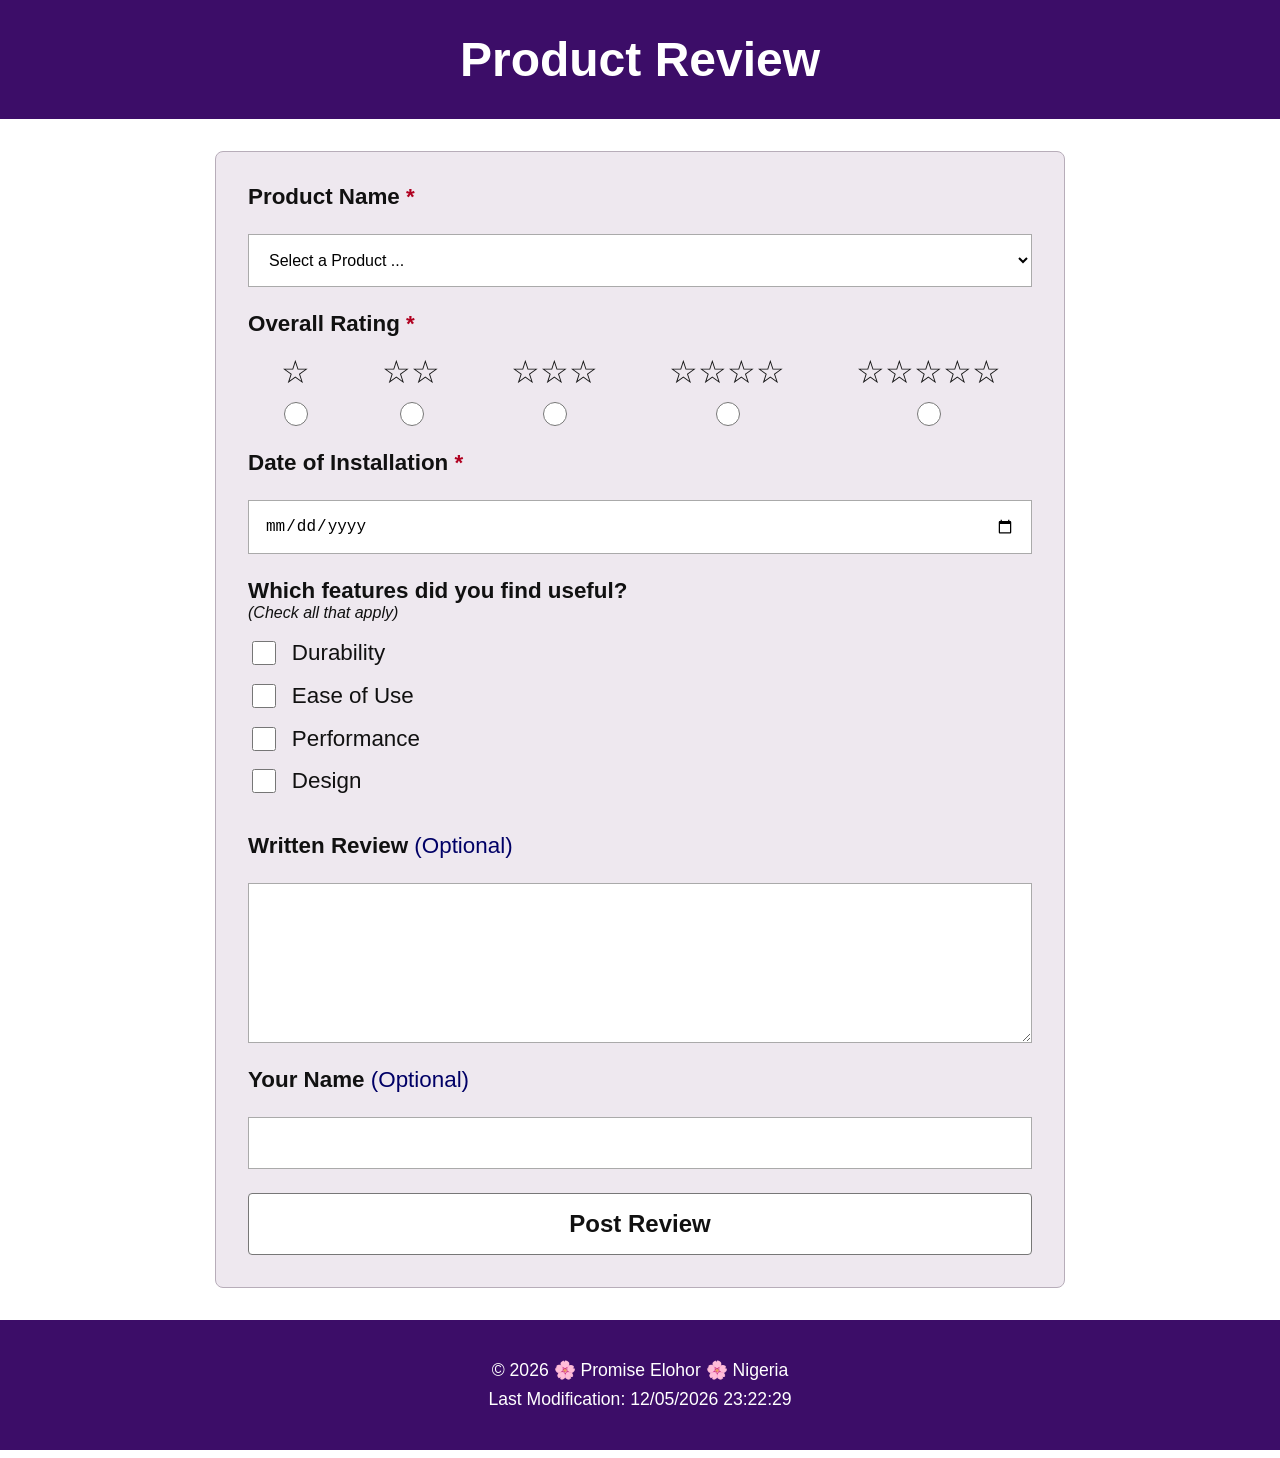
==== form.html @ f1464d0f "Complete W05 Product Review Form" ====
<!DOCTYPE html>
<html lang="en">
<head>
    <meta charset="UTF-8">
    <meta name="viewport" content="width=device-width, initial-scale=1.0">
    <meta name="description" content="WDD 131 Product Review Form">
    <meta name="author" content="Promise Elohor">
    <title>Product Review</title>
    <link rel="stylesheet" href="styles/form.css">
    <script src="scripts/form.js" defer></script>
</head>

<body>

    <header>
        <h1>Product Review</h1>
    </header>

    <main>
        <form method="get" action="review.html">

            <label for="product">
                Product Name <span class="required">*</span>
            </label>

            <select id="product" name="product" required>
                <option value="" disabled selected>
                    Select a Product ...
                </option>
            </select>

            <fieldset>
                <legend>
                    Overall Rating <span class="required">*</span>
                </legend>

                <div class="rating">

                    <label for="rating1">
                        <span>☆</span>
                        <input
                            type="radio"
                            id="rating1"
                            name="rating"
                            value="1"
                            required
                        >
                    </label>

                    <label for="rating2">
                        <span>☆☆</span>
                        <input
                            type="radio"
                            id="rating2"
                            name="rating"
                            value="2"
                        >
                    </label>

                    <label for="rating3">
                        <span>☆☆☆</span>
                        <input
                            type="radio"
                            id="rating3"
                            name="rating"
                            value="3"
                        >
                    </label>

                    <label for="rating4">
                        <span>☆☆☆☆</span>
                        <input
                            type="radio"
                            id="rating4"
                            name="rating"
                            value="4"
                        >
                    </label>

                    <label for="rating5">
                        <span>☆☆☆☆☆</span>
                        <input
                            type="radio"
                            id="rating5"
                            name="rating"
                            value="5"
                        >
                    </label>

                </div>
            </fieldset>

            <label for="installDate">
                Date of Installation <span class="required">*</span>
            </label>

            <input
                type="date"
                id="installDate"
                name="installDate"
                required
            >

            <fieldset>

                <legend>
                    Which features did you find useful?
                    <em>(Check all that apply)</em>
                </legend>

                <label class="checkbox-label" for="durability">
                    <input
                        type="checkbox"
                        id="durability"
                        name="features"
                        value="Durability"
                    >
                    Durability
                </label>

                <label class="checkbox-label" for="ease">
                    <input
                        type="checkbox"
                        id="ease"
                        name="features"
                        value="Ease of Use"
                    >
                    Ease of Use
                </label>

                <label class="checkbox-label" for="performance">
                    <input
                        type="checkbox"
                        id="performance"
                        name="features"
                        value="Performance"
                    >
                    Performance
                </label>

                <label class="checkbox-label" for="design">
                    <input
                        type="checkbox"
                        id="design"
                        name="features"
                        value="Design"
                    >
                    Design
                </label>

            </fieldset>

            <label for="writtenReview">
                Written Review
                <span class="optional">(Optional)</span>
            </label>

            <textarea
                id="writtenReview"
                name="writtenReview"
                rows="7"
            ></textarea>

            <label for="userName">
                Your Name
                <span class="optional">(Optional)</span>
            </label>

            <input
                type="text"
                id="userName"
                name="userName"
            >

            <input
                type="submit"
                value="Post Review"
            >

        </form>
    </main>

    <footer>

        <p>
            &copy;
            <span id="currentyear"></span>
            🌸 Promise Elohor 🌸 Nigeria
        </p>

        <p>
            Last Modification:
            <span id="lastModified"></span>
        </p>

    </footer>

</body>
</html>
---- styles/form.css ----
* {
    box-sizing: border-box;
}

body {
    margin: 0;
    font-family: Arial, sans-serif;
    background-color: white;
    color: #111;
}

/* HEADER */

header {
    background-color: #3c0d68;
    color: white;
    text-align: center;
    padding: 2rem 1rem;
}

header h1 {
    margin: 0;
    font-size: 2.5rem;
}

/* MAIN FORM */

main {
    max-width: 850px;
    margin: 2rem auto;
    padding: 1.5rem;
    background-color: #eee8ef;
    border: 1px solid #b7adb9;
    border-radius: 8px;
}

form {
    display: grid;
    gap: 1.2rem;
}

/* LABELS */

label,
legend {
    font-weight: bold;
    font-size: 1.2rem;
}

/* REQUIRED FIELD INDICATOR */

.required {
    color: #b00020;
    font-weight: bold;
}

/* SELECT AND INPUTS */

select,
input[type="date"],
input[type="text"],
textarea {
    width: 100%;
    padding: 1rem;
    border: 1px solid #aaa;
    background-color: white;
    font-size: 1rem;
}

select,
input[type="date"],
input[type="text"] {
    min-height: 3.2rem;
}

textarea {
    resize: vertical;
}

/* FIELDSETS */

fieldset {
    border: none;
    padding: 0;
    margin: 0;
}

legend {
    padding: 0;
    margin-bottom: 1rem;
}

legend em {
    display: block;
    font-weight: normal;
    font-size: 1rem;
}

/* RATING */

.rating {
    display: flex;
    justify-content: space-between;
    gap: 0.5rem;
}

.rating label {
    display: flex;
    flex-direction: column;
    align-items: center;
    gap: 0.5rem;
    cursor: pointer;
}

.rating span {
    font-size: 1.8rem;
    font-weight: normal;
}

.rating input {
    width: 1.5rem;
    height: 1.5rem;
}

/* CHECKBOXES */

.checkbox-label {
    display: flex;
    align-items: center;
    gap: 0.8rem;
    margin-bottom: 0.8rem;
    font-weight: normal;
}

.checkbox-label input {
    width: 1.5rem;
    height: 1.5rem;
}

/* OPTIONAL TEXT */

.optional {
    color: #000066;
    font-weight: normal;
}

/* SUBMIT BUTTON */

input[type="submit"] {
    width: 100%;
    padding: 1rem;
    border: 1px solid #777;
    border-radius: 4px;
    background-color: white;
    color: #111;
    font-size: 1.5rem;
    font-weight: bold;
    cursor: pointer;
}

input[type="submit"]:hover {
    background-color: #3c0d68;
    color: white;
}

/* FOOTER */

footer {
    background-color: #3c0d68;
    color: white;
    text-align: center;
    padding: 2rem 1rem;
    margin-top: 2rem;
}

footer p {
    margin: 0.5rem;
}

/* REVIEW CONFIRMATION PAGE */

.confirmation {
    text-align: center;
    min-height: 350px;
    display: flex;
    align-items: center;
    justify-content: center;
}

.confirmation h2 {
    font-size: 2rem;
}

.button {
    display: inline-block;
    margin-top: 1rem;
    padding: 1rem 1.5rem;
    background-color: #3c0d68;
    color: white;
    text-decoration: none;
    border-radius: 5px;
    font-weight: bold;
}

.button:hover {
    background-color: #260840;
}

/* DESKTOP */

@media screen and (min-width: 768px) {

    header h1 {
        font-size: 3rem;
    }

    main {
        padding: 2rem;
    }

    form {
        gap: 1.5rem;
    }

    label,
    legend {
        font-size: 1.4rem;
    }

    .rating {
        justify-content: space-around;
    }

    .rating span {
        font-size: 2rem;
    }

    footer {
        font-size: 1.1rem;
    }
}
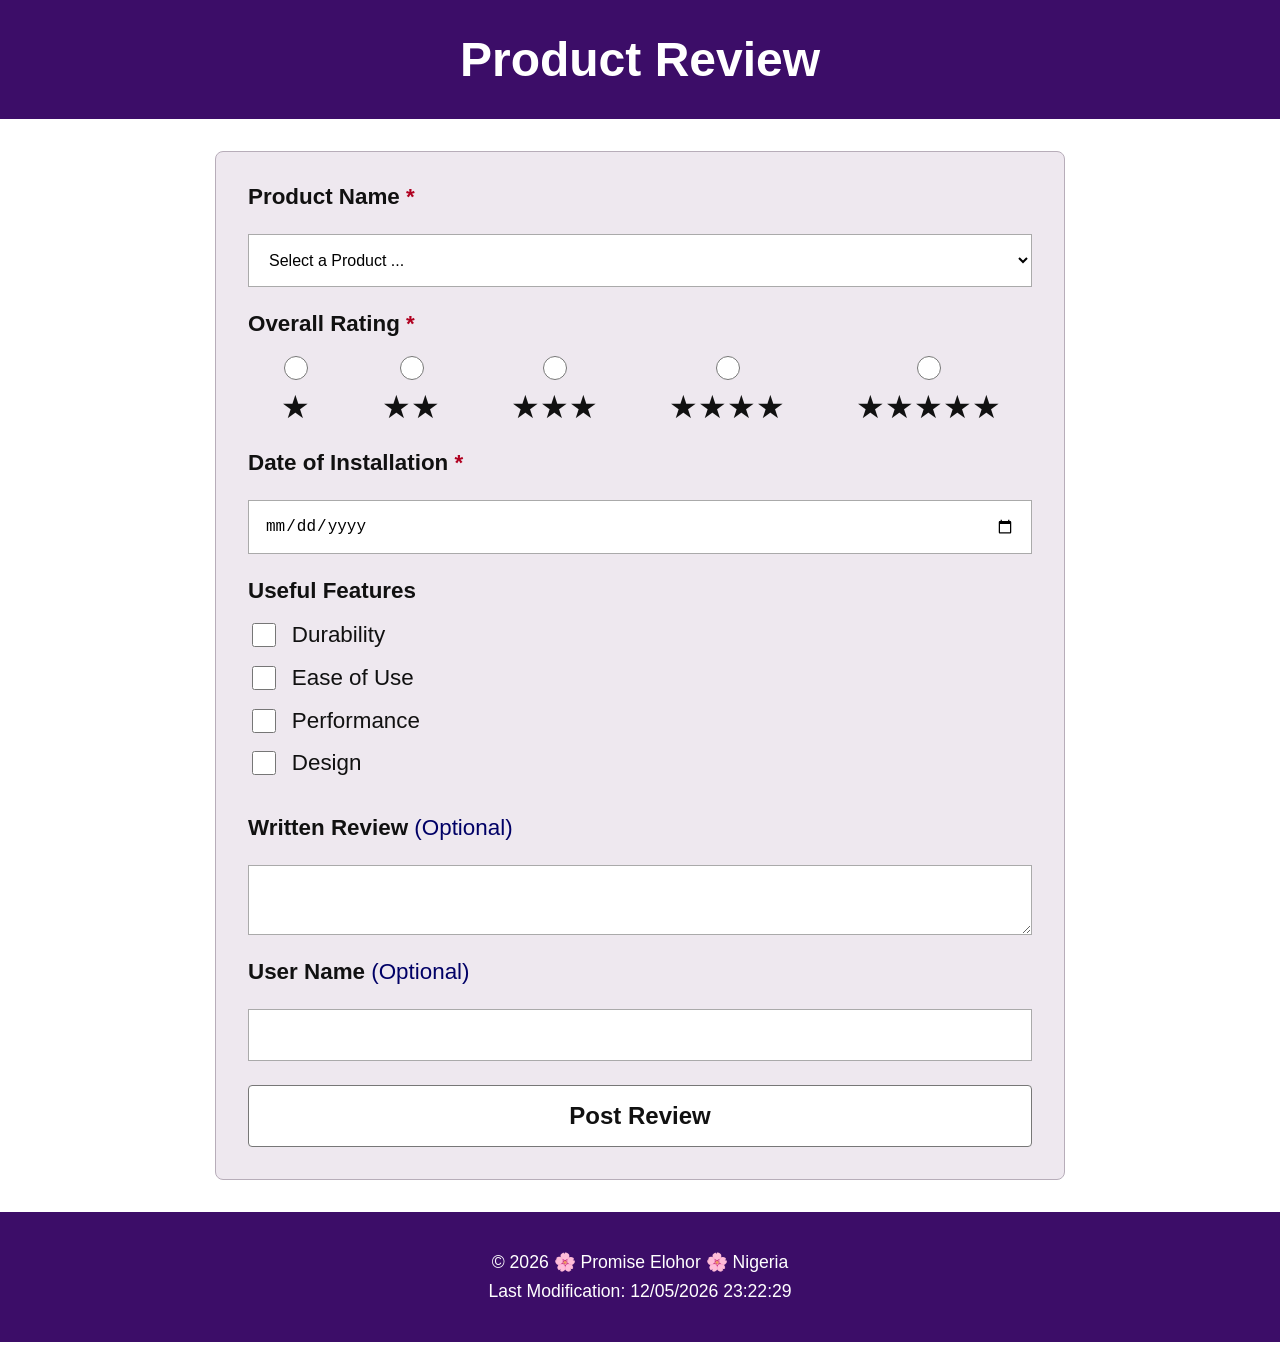
==== commit 9f68a1d0: "Fix form audit requirements" ====
--- a/form.html
+++ b/form.html
@@ -1,9 +1,9 @@
 <!DOCTYPE html>
-<html lang="en">
+<html lang="en-US">
 <head>
     <meta charset="UTF-8">
     <meta name="viewport" content="width=device-width, initial-scale=1.0">
-    <meta name="description" content="WDD 131 Product Review Form">
+    <meta name="description" content="WDD 131 Product Review Form for submitting and tracking reviews of products, ratings, installation dates, and useful features.">
     <meta name="author" content="Promise Elohor">
     <title>Product Review</title>
     <link rel="stylesheet" href="styles/form.css">
@@ -19,16 +19,17 @@
     <main>
         <form method="get" action="review.html">
 
+            <!-- Product Name -->
             <label for="product">
                 Product Name <span class="required">*</span>
             </label>
 
             <select id="product" name="product" required>
-                <option value="" disabled selected>
-                    Select a Product ...
-                </option>
+                <option value="" disabled selected>Select a Product ...</option>
             </select>
 
+
+            <!-- Overall Rating -->
             <fieldset>
                 <legend>
                     Overall Rating <span class="required">*</span>
@@ -37,59 +38,35 @@
                 <div class="rating">
 
                     <label for="rating1">
-                        <span>☆</span>
-                        <input
-                            type="radio"
-                            id="rating1"
-                            name="rating"
-                            value="1"
-                            required
-                        >
+                        <input type="radio" id="rating1" name="rating" value="1" required>
+                        <span>★</span>
                     </label>
 
                     <label for="rating2">
-                        <span>☆☆</span>
-                        <input
-                            type="radio"
-                            id="rating2"
-                            name="rating"
-                            value="2"
-                        >
+                        <input type="radio" id="rating2" name="rating" value="2" required>
+                        <span>★★</span>
                     </label>
 
                     <label for="rating3">
-                        <span>☆☆☆</span>
-                        <input
-                            type="radio"
-                            id="rating3"
-                            name="rating"
-                            value="3"
-                        >
+                        <input type="radio" id="rating3" name="rating" value="3" required>
+                        <span>★★★</span>
                     </label>
 
                     <label for="rating4">
-                        <span>☆☆☆☆</span>
-                        <input
-                            type="radio"
-                            id="rating4"
-                            name="rating"
-                            value="4"
-                        >
+                        <input type="radio" id="rating4" name="rating" value="4" required>
+                        <span>★★★★</span>
                     </label>
 
                     <label for="rating5">
-                        <span>☆☆☆☆☆</span>
-                        <input
-                            type="radio"
-                            id="rating5"
-                            name="rating"
-                            value="5"
-                        >
+                        <input type="radio" id="rating5" name="rating" value="5" required>
+                        <span>★★★★★</span>
                     </label>
 
                 </div>
             </fieldset>
 
+
+            <!-- Date of Installation -->
             <label for="installDate">
                 Date of Installation <span class="required">*</span>
             </label>
@@ -101,12 +78,10 @@
                 required
             >
 
+
+            <!-- Useful Features -->
             <fieldset>
-
-                <legend>
-                    Which features did you find useful?
-                    <em>(Check all that apply)</em>
-                </legend>
+                <legend>Useful Features</legend>
 
                 <label class="checkbox-label" for="durability">
                     <input
@@ -150,6 +125,8 @@
 
             </fieldset>
 
+
+            <!-- Written Review -->
             <label for="writtenReview">
                 Written Review
                 <span class="optional">(Optional)</span>
@@ -158,11 +135,12 @@
             <textarea
                 id="writtenReview"
                 name="writtenReview"
-                rows="7"
             ></textarea>
 
+
+            <!-- User Name -->
             <label for="userName">
-                Your Name
+                User Name
                 <span class="optional">(Optional)</span>
             </label>
 
@@ -172,27 +150,23 @@
                 name="userName"
             >
 
-            <input
-                type="submit"
-                value="Post Review"
-            >
+
+            <!-- Submit -->
+            <input type="submit" value="Post Review">
 
         </form>
     </main>
 
+
     <footer>
-
         <p>
-            &copy;
-            <span id="currentyear"></span>
-            🌸 Promise Elohor 🌸 Nigeria
+            © <span id="currentyear"></span> 🌸 Promise Elohor 🌸 Nigeria
         </p>
 
         <p>
             Last Modification:
             <span id="lastModified"></span>
         </p>
-
     </footer>
 
 </body>
